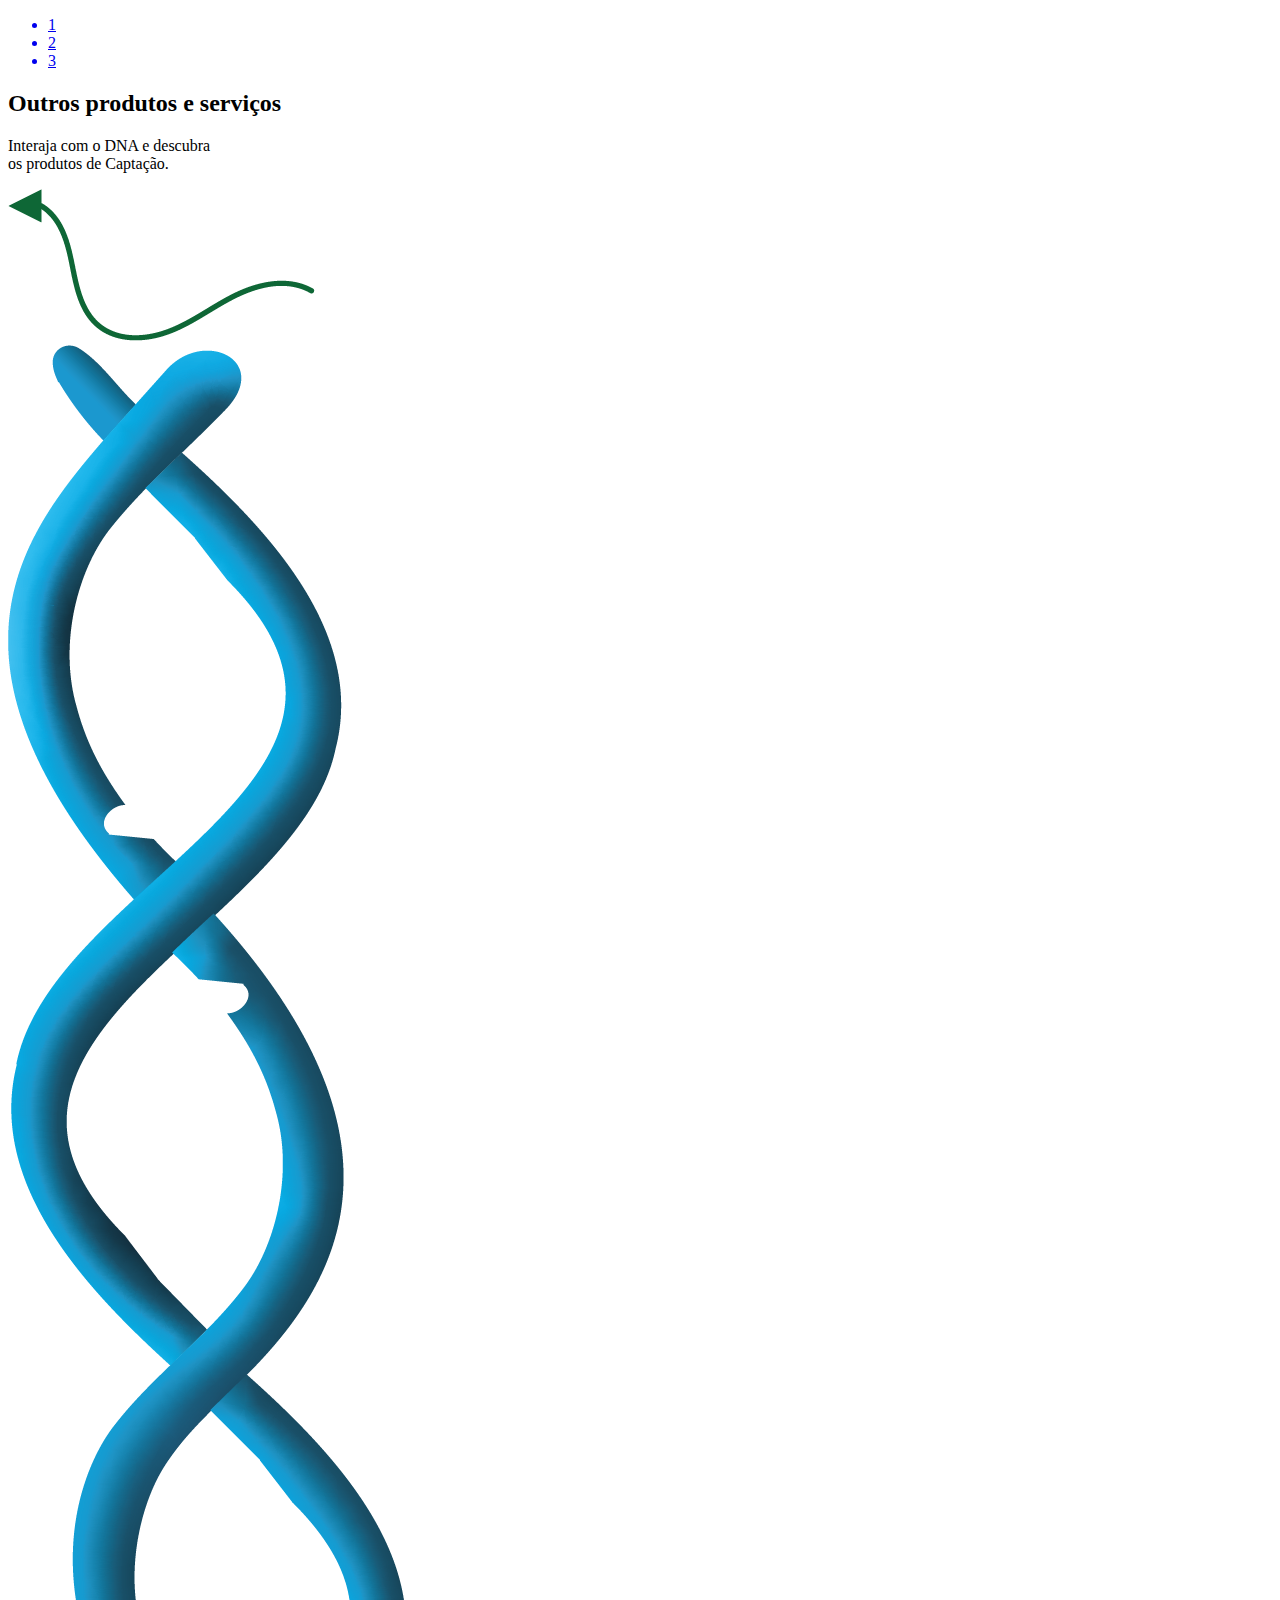
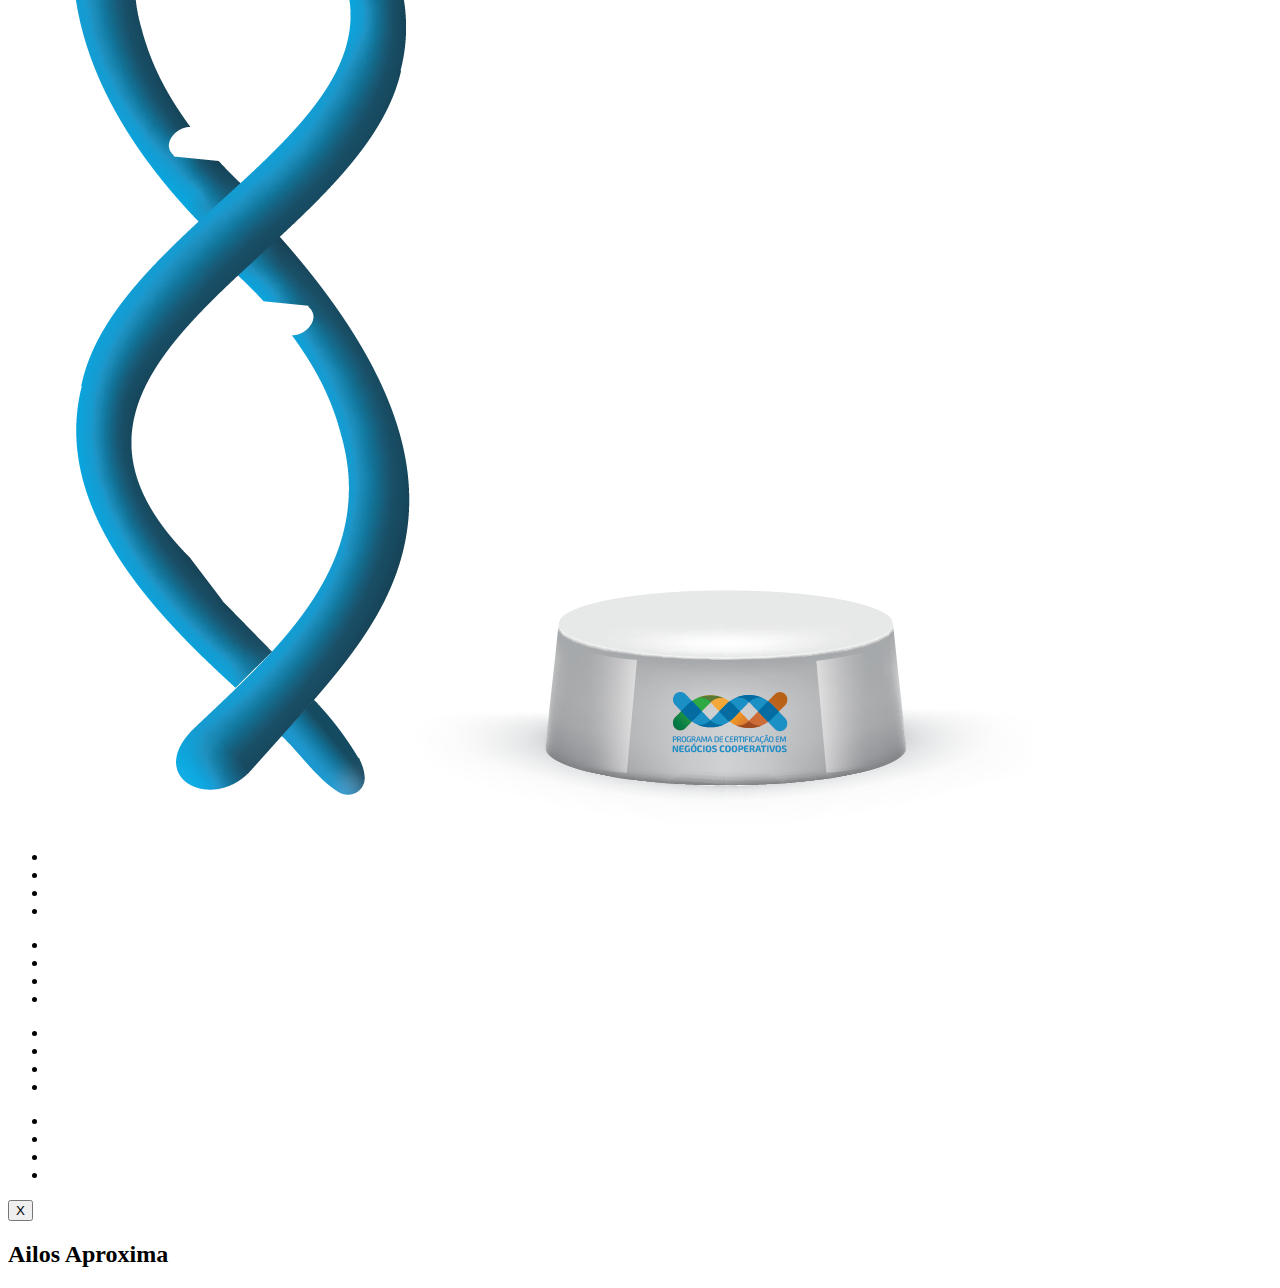
==== outrosProdutos.html @ e163a1f5 "Update do dia" ====
<!DOCTYPE html>
<html lang="en">
<head>
    <meta charset="UTF-8">
    <meta http-equiv="X-UA-Compatible" content="IE=edge">
    <meta name="viewport" content="width=device-width, initial-scale=1.0">
    <title>DNA | Outros Produtos e Serviços</title>
</head>
<body>
    <header class="cabecalho">
        <nav class="navegadorPaginas">
            <ul class="botoes">
                <a href="produtosCredito.html">
                    <li class="botoes__botao botoes__botao--um">1</li>
                </a>
                <a href="produtosCaptacao.html">
                    <li class="botoes__botao botoes__botao--dois">2</li>
                </a>
                <a href="outrosProdutos.html">
                    <li class="botoes__botao botoes__botao--tres">3</li>
                </a>
            </ul>
        </nav>
        <h2 class="interaja">Outros produtos e serviços</h2>
    </header>
    <main class="secaoMain">
        <!-- Estrutura DNA -->
        <div class="dna__interaja">
            <p class="dna__interaja--escrita">Interaja com o DNA e descubra<br>os produtos de Captação.</p>
            <img src="img/setaInteraja.png" alt="Seta indicando interação" class="dna__interaja--seta">
        </div>

        <div class="dna">
            <div class="dna__imagens">
                <img src="img/dna_Produto01.png" alt="" class="dna__imagem--tracos">
                <img src="img/pedestal.png" alt="" class="dna__imagem--base">
            </div>
        </div>
        <!-- Estrutura cadeias DNA (Botoes) -->
        <div class="dna__cadeia">

            <ul class="dna__cadeias dna__cadeias--secaoUm">
                <li class="dna__cadeias--itens dna__cadeias--um"></li>
                <li class="dna__cadeias--itens dna__cadeias--dois"></li>
                <li class="dna__cadeias--itens dna__cadeias--tres"></li>
                <li class="dna__cadeias--itens dna__cadeias--quatro"></li>
            </ul>
            <ul class="dna__cadeias dna__cadeias--secaoDois">
                <li class="dna__cadeias--itens dna__cadeias--cinco"></li>
                <li class="dna__cadeias--itens dna__cadeias--seis"></li>
                <li class="dna__cadeias--itens dna__cadeias--sete"></li>
                <li class="dna__cadeias--itens dna__cadeias--oito"></li>
            </ul>
            <ul class="dna__cadeias dna__cadeias--secaoTres">
                <li class="dna__cadeias--itens dna__cadeias--nove"></li>
                <li class="dna__cadeias--itens dna__cadeias--dez"></li>
                <li class="dna__cadeias--itens dna__cadeias--onze"></li>
                <li class="dna__cadeias--itens dna__cadeias--doze"></li>
            </ul>
            <ul class="dna__cadeias dna__cadeias--secaoQuatro">
                <li class="dna__cadeias--itens dna__cadeias--treze"></li>
                <li class="dna__cadeias--itens dna__cadeias--quatorze"></li>
                <li class="dna__cadeias--itens dna__cadeias--quinze"></li>
                <li class="dna__cadeias--itens dna__cadeias--dezesseis"></li>
            </ul>

        </div>
        <!-- Produto Um -->
        <article class="popUp produtoUm">

            <button class="popUp__fechar">X</button>
            <div class="check check__um"></div>
            <div class="check check__dois"></div>
            <div class="check check__tres"></div>
            <h2 class="popUp__titulo">Ailos Aproxima</h2>
            

        </article>

    </main>
</body>
</html>
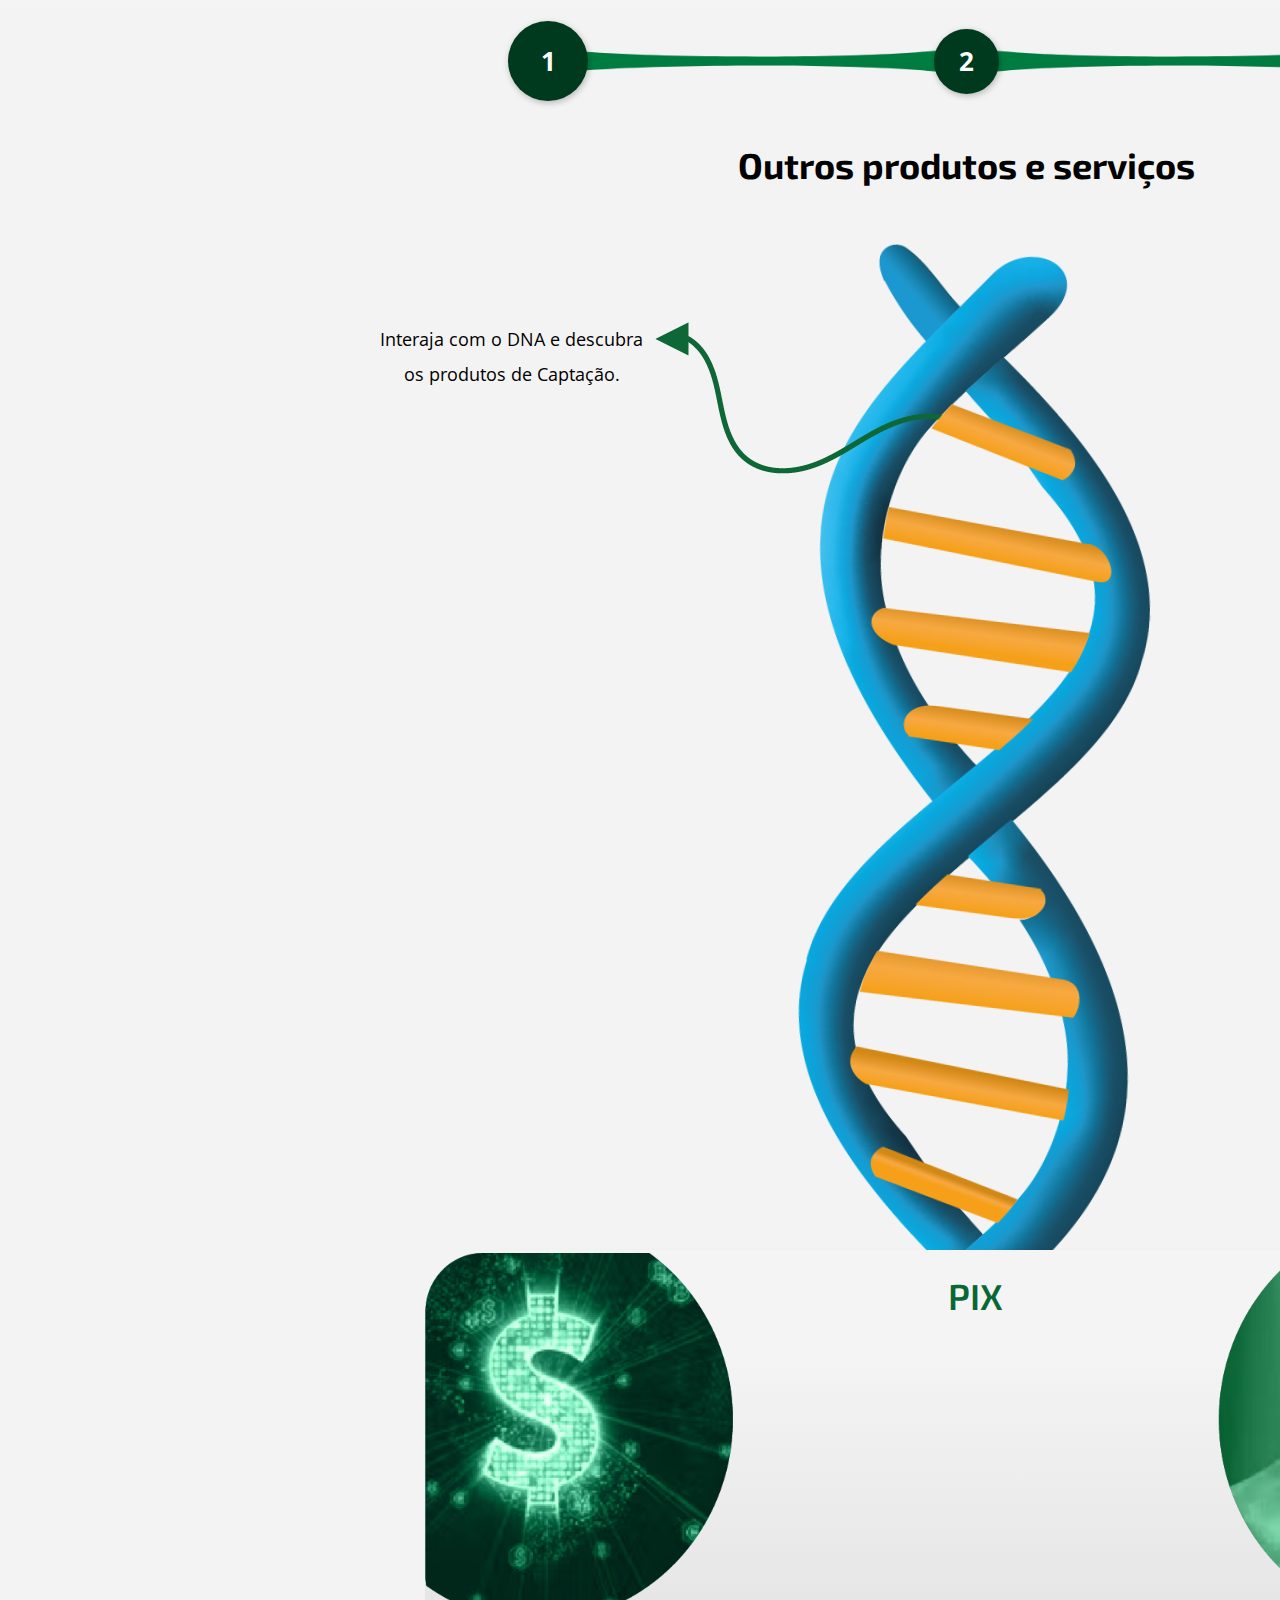
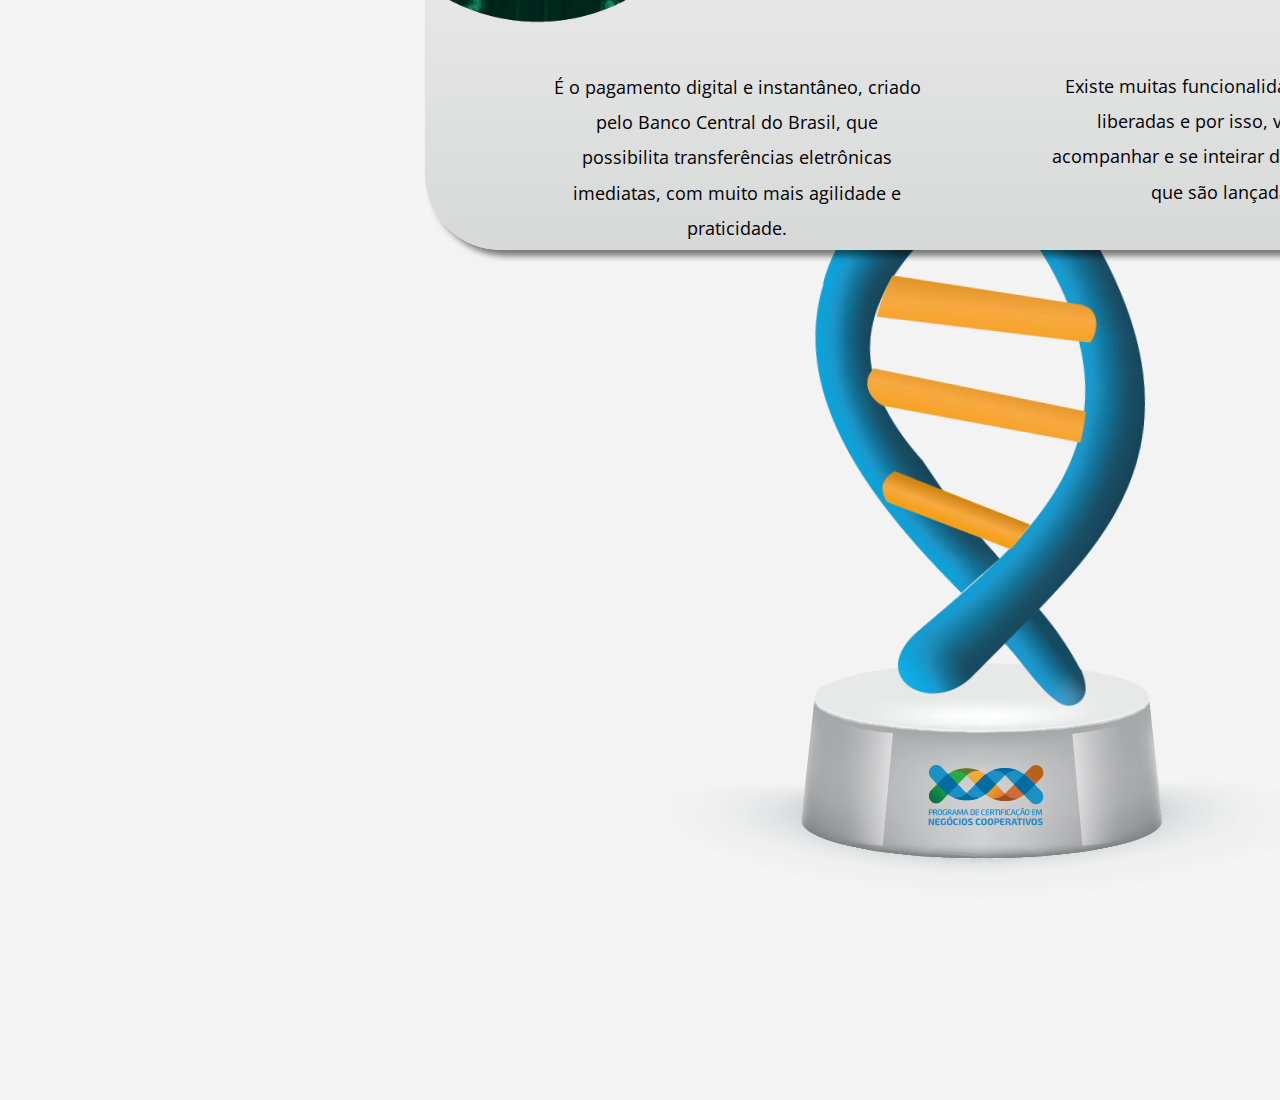
==== commit 2bedb752: "Finalização da estruturação" ====
--- a/outrosProdutos.html
+++ b/outrosProdutos.html
@@ -1,11 +1,36 @@
 <!DOCTYPE html>
 <html lang="en">
+
 <head>
     <meta charset="UTF-8">
     <meta http-equiv="X-UA-Compatible" content="IE=edge">
     <meta name="viewport" content="width=device-width, initial-scale=1.0">
     <title>DNA | Outros Produtos e Serviços</title>
+    <link rel="stylesheet" href="assets/css/reset.css">
+    <link rel="stylesheet" href="assets/css/Outros Produtos e Serviços/normalize.css">
+    <link rel="stylesheet" href="assets/css/Outros Produtos e Serviços/cabecalho.css">
+    <link rel="stylesheet" href="assets/css/Outros Produtos e Serviços/dna.css">
+    <link rel="stylesheet" href="assets/css/Outros Produtos e Serviços/dnaCadeias.css">
+    <link rel="stylesheet" href="assets/css/Outros Produtos e Serviços/popUp.css">
+    <link rel="stylesheet" href="assets/css/Outros Produtos e Serviços/produtos.css">
+    <link rel="stylesheet" href="assets/css/Outros Produtos e Serviços/produtoUm.css">
+    <link rel="stylesheet" href="assets/css/Outros Produtos e Serviços/produtoDois.css">
+    <link rel="stylesheet" href="assets/css/Outros Produtos e Serviços/produtoTres.css">
+    <link rel="stylesheet" href="assets/css/Outros Produtos e Serviços/produtoQuatro.css">
+    <link rel="stylesheet" href="assets/css/Outros Produtos e Serviços/produtoCinco.css">
+    <link rel="stylesheet" href="assets/css/Outros Produtos e Serviços/produtoSeis.css">
+    <link rel="stylesheet" href="assets/css/Outros Produtos e Serviços/produtoSete.css">
+    <link rel="stylesheet" href="assets/css/Outros Produtos e Serviços/produtoOito.css">
+    <link rel="stylesheet" href="assets/css/Outros Produtos e Serviços/produtoNove.css">
+    <link rel="stylesheet" href="assets/css/Outros Produtos e Serviços/produtoDez.css">
+    <link rel="stylesheet" href="assets/css/Outros Produtos e Serviços/produtoOnze.css">
+    <link rel="stylesheet" href="assets/css/Outros Produtos e Serviços/produtoDoze.css">
+    <link rel="stylesheet" href="assets/css/Outros Produtos e Serviços/produtoTreze.css">
+    <link rel="stylesheet" href="assets/css/Outros Produtos e Serviços/produtoQuatorze.css">
+    <link rel="stylesheet" href="assets/css/Outros Produtos e Serviços/produtoQuinze.css">
+    <link rel="stylesheet" href="assets/css/Outros Produtos e Serviços/produtoDezesseis.css">
 </head>
+
 <body>
     <header class="cabecalho">
         <nav class="navegadorPaginas">
@@ -69,14 +94,347 @@
         <article class="popUp produtoUm">
 
             <button class="popUp__fechar">X</button>
-            <div class="check check__um"></div>
-            <div class="check check__dois"></div>
-            <div class="check check__tres"></div>
+            <div class="check check__umProdutoUm"></div>
+            <div class="check check__doisProdutoUm"></div>
             <h2 class="popUp__titulo">Ailos Aproxima</h2>
+            <div class="popUp__infos--produtoUm">
+                <div class="popUp__infos--imagensProdutoUm">
+                    <p class="popUp__infos--descricaoUmProdutoUm">Solução criada para apoiar o crescimento de negócios
+                        locais e da comunidade. É uma plataforma digital de compra e venda que aproxima os Cooperados
+                        empreendedores e toda a comunidade.</p>
+                    <p class="popUp__infos--descricaoDoisProdutoUm">Ele pode oferecer um número ilimitado de produtos e
+                        serviços, sendo novos ou seminovos, negociando pagamento e entrega diretamente com o consumidor
+                        e realizando a venda diretamente pela plataforma, com cartão de crédito ou pix.</p>
+                    <img src="img/iconeArrobaDigital.png" alt="Icone de um calendario com dinheiro"
+                        class="popUp__infos--imagemProdutosUm popUp__infos--imagemUmProdutosUm">
+                </div>
+
+                <div class="popUp__botoes popUp__botoes--produtoUm">
+                    <button class="popUp__botao popUp_botao--umProdutoUm"></button>
+                    <button class="popUp__botao popUp_botao--doisProdutoUm"></button>
+                </div>
+
+                <div class="popUp__botoes--descricaoProdutoUm">
+                    <p class="popUp__botao--umDescricaoProdutoUm">O que é</p>
+                    <p class="popUp__botao--doisDescricaoProdutoUm">Quais são as vantagens para<br> o Cooperado
+                        Empreendedor</p>
+                </div>
+
+                <h2 class="popUp__atencao--escritaProdutoUm">Lembre-se que além de ser um serviço, o Ailos Aproxima é
+                    também um canal de contato que o Cooperado pode utilizar.</h2>
+            </div>
+
+        </article>
+        <!-- Produto Dois -->
+        <article class="popUp produtoDois">
+
+            <button class="popUp__fechar">X</button>
+            <h2 class="popUp__titulo">Cobrança Bancária</h2>
+            <div class="popUp__infos--produtoDois">
+                <div class="popUp__infos--imagensProdutoDois">
+                    <img src="img/iconeNotafiscal.png" alt="Icone de um calendario com dinheiro"
+                        class="popUp__infos--imagemProdutosDois popUp__infos--imagemUmProdutosDois">
+                    <p class="popUp__infos--descricaoUmProdutoDois">É a emissão dos boletos de cobrança, facilitando o
+                        recebimento de valores referentes à prestação de serviços ou venda de mercadorias do Cooperado
+                        empreendedor. </p>
+                </div>
+                <div class="popUp__infos--descricoesProdutoDois">
+                    <img src="img/iconeCarteiraDinheiro.png" alt="Icone de uma Cooperativa"
+                        class="popUp__infos--imagemProdutosDois popUp__infos--imagemDoisProdutoDois">
+                    <p class="popUp__infos--descricaoDoisProdutoDois">A cobrança bancária permite negativação junto ao
+                        SERASA, protesto e antecipação de recebíveis, possibilitando a adequada gestão da carteira. A
+                        negativação e protesto acontecem somente quando cedente por PJ. </p>
+                </div>
+            </div>
+            <div class="popUp__atencao--produtoDois">
+                <h2 class="popUp__atencao--escritaAtencaoProdutoDois">Atenção! O cooperado Pessoa Jurídica pode optar
+                    por emitir boletos por meio da conta online ou software próprio (sistema da empresa do cooperado
+                    devidamente homologado).</h2>
+                <img src="img/iconeAtencao.png" alt="Icone atenção" class="popUp__atencao--imagemProdutoDois">
+            </div>
+
+        </article>
+        <!-- Produto Tres -->
+        <article class="popUp produtoTres">
+
+            <button class="popUp__fechar">X</button>
+            <h2 class="popUp__titulo">Débito Automático </h2>
+            <div class="check check__um--produtoTres"></div>
+            <div class="check check__dois--produtoTres"></div>
+            <div class="popUp__infos--produtoTres">
+                <p class="popUp__infos--descricaoUmProdutoTres">Serviço contratado pelo Cooperado para liquidação de
+                    faturas emitidas por empresas conveniadas, de forma automática, na data do vencimento, mediante
+                    saldo disponível em conta corrente. </p>
+                <p class="popUp__infos--descricaoDoisProdutoTres">Os pagamentos ocorrem na data de vencimento, não
+                    gerando atrasos ao Cooperado e auxiliando na gestão financeira. </p>
+                <img src="img/iconeNotafiscalDinheiro.png" alt="Icone de uma loja"
+                    class="popUp__infos--imagemProdutoTres">
+            </div>
+            <div class="popUp__botoes popUp__botoes--produtoTres">
+                <button class="popUp__botao popUp_botao--umProdutoTres"></button>
+                <button class="popUp__botao popUp_botao--doisProdutoTres"></button>
+            </div>
+
+        </article>
+        <!-- Produto Quatro -->
+        <article class="popUp produtoQuatro">
+
+            <button class="popUp__fechar">X</button>
+            <h2 class="popUp__titulo">Débito Direto Autorizado (DDA)</h2>
+            <div class="popUp__infos--produtoQuatro">
+                <div class="popUp__infos--imagensProdutoQuatro">
+                    <p class="popUp__infos--descricaoUmProdutoQuatro">É uma plataforma tecnológica centralizada e
+                        integrada que viabiliza a apresentação eletrônica de boletos de pagamento, cadastros no CPF ou
+                        CNPJ do Cooperado. </p>
+                    <img src="img/imagemMulherComputador.png" alt="Icone de um calendario com dinheiro"
+                        class="popUp__infos--imagemProdutosQuatro popUp__infos--imagemUmProdutosQuatro">
+                    <p class="popUp__infos--descricaoDoisProdutoQuatro">Caso o cooperado tenha DDA em outra instituição
+                        financeira, oriente para que não realize os pagamentos em duplicidade. O pagamento só é
+                        realizado mediante aprovação ou agendamento pelo próprio Cooperado. </p>
+                </div>
+            </div>
+            <div class="popUp__atencao--produtoQuatro">
+                <h2 class="popUp__atencao--escritaProdutoQuatro">Atenção! Não acontecerá o débito automático na data do
+                    vencimento. E, não aparece no DDA os boletos de convênios, como energia, água e telefone. </h2>
+                <img src="img/iconeAtencaoV2.png" alt="Icone atenção" class="popUp__atencao--imagemProdutoQuatro">
+            </div>
+
+        </article>
+        <!-- Produto Cinco -->
+        <article class="popUp produtoCinco">
+
+            <button class="popUp__fechar">X</button>
+            <h2 class="popUp__titulo">Custódia de Cheques</h2>
+            <div class="popUp__infos--produtoCinco">
+                <div class="popUp__infos--imagensProdutoCinco">
+                    <img src="img/imagemMulherComputador2.png" alt="Icone de um calendario com dinheiro"
+                        class="popUp__infos--imagemProdutosCinco popUp__infos--imagemUmProdutosCinco">
+                    <p class="popUp__infos--descricaoDoisProdutoCinco">Serviço de guarda de cheques pré-datados, em que
+                        a Cooperativa efetua o depósito em conta corrente, conforme a data programada, proporcionando
+                        maior segurança e agilidade ao cooperado. </p>
+                </div>
+            </div>
+
+        </article>
+        <!-- Produto Seis -->
+        <article class="popUp produtoSeis">
+
+            <button class="popUp__fechar">X</button>
+            <h2 class="popUp__titulo">Venda com Cartões</h2>
+            <div class="popUp__infos--produtoSeis">
+                <div class="popUp__infos--imagensProdutoSeis">
+                    <img src="img/iconeCartaoTroca.png" alt="Icone de um calendario com dinheiro"
+                        class="popUp__infos--imagemProdutosSeis popUp__infos--imagemUmProdutosSeis">
+                    <p class="popUp__infos--descricaoUmProdutoSeis">É um serviço para recebimento de valores oriundos de
+                        transações com cartões de débito/crédito, também conhecido como domicílio bancário.</p>
+                </div>
+                <div class="popUp__infos--descricoesProdutoSeis">
+                    <img src="img/iconeMaoApertando.png" alt="Icone de uma Cooperativa"
+                        class="popUp__infos--imagemProdutosSeis popUp__infos--imagemDoisProdutoSeis">
+                    <p class="popUp__infos--descricaoDoisProdutoSeis">A cooperativa possui parceiros denominados
+                        adquirentes, para operacionalização do serviço. </p>
+                </div>
+            </div>
+
+        </article>
+        <!-- Produto Sete -->
+        <article class="popUp produtoSete">
+
+            <button class="popUp__fechar">X</button>
+            <h2 class="popUp__titulo">Folha de Pagamento</h2>
+            <div class="popUp__infos--produtoSete">
+                <div class="popUp__infos--imagensProdutoSete">
+                    <img src="img/imagemHomemPapelMao.png" alt="Icone de um calendario com dinheiro"
+                        class="popUp__infos--imagemProdutosSete popUp__infos--imagemUmProdutosSete">
+                    <p class="popUp__infos--descricaoDoisProdutoSete">É um serviço que permite aos cooperados Pessoa
+                        Jurídica o pagamento dos colaboradores através da Cooperativa.</p>
+                </div>
+            </div>
+
+        </article>
+        <!-- Produto~Oito -->
+        <article class="popUp produtoOito">
+
+            <button class="popUp__fechar">X</button>
+            <h2 class="popUp__titulo">Seguros</h2>
+            <div class="check check__um--produtoOito"></div>
+            <div class="check check__dois--produtoOito"></div>
+            <div class="check check__tres--produtoOito"></div>
+            <div class="popUp__infos--produtoOito">
+                <div class="popUp__infos--imagensProdutoOito">
+                    <p class="popUp__infos--descricaoUmProdutoOito">É uma solução onde o Cooperado receberá uma
+                        indenização em caso da ocorrência de determinado sinistro, em troca do recebimento de um prêmio
+                        de seguro. É uma proteção em caso de imprevistos. </p>
+                    <p class="popUp__infos--descricaoDoisProdutoOito">Contamos com uma variedade de modalidades, como
+                        vida, residência, automóvel e empresarial, tendo valores compatíveis que são cotados com as
+                        principais seguradoras do mercado. </p>
+                    <p class="popUp__infos--descricaoTresProdutoOito">No Sistema Ailos, o produto é desenvolvido em
+                        conjunto com a Corretora Ailos e, portanto, você pode contar com o auxílio de especialistas para
+                        negociações.</p>
+                </div>
+            </div>
+            <div class="popUp__botoes popUp__botoes--produtoOito">
+                <button class="popUp__botao popUp_botao--umProdutoOito"></button>
+                <button class="popUp__botao popUp_botao--doisProdutoOito"></button>
+                <button class="popUp__botao popUp_botao--tresProdutoOito"></button>
+            </div>
             
-
-        </article>
-
+        </article>
+        <!-- Produto Nove -->
+        <article class="popUp produtoNove">
+
+            <button class="popUp__fechar">X</button>
+            <h2 class="popUp__titulo">PIX</h2>
+
+            <div class="popUp__infos--produtoNove">
+
+                <img src="img/imagemDinheiroTech.png" alt="" class="popUp__infos--imagemUmProdutoNove">
+                <p class="popUp__infos--descricaoUmProdutoNove">É o pagamento digital e instantâneo, criado pelo
+                    Banco Central do Brasil, que possibilita transferências eletrônicas imediatas, com muito mais
+                    agilidade e praticidade. </p>
+
+                <img src="img/imagemMaoUsandoCelular.png" alt="" class="popUp__infos--imagemDoisProdutoNove">
+                <p class="popUp__infos--descricaoDoisProdutoNove">Existe muitas funcionalidades a serem liberadas e
+                    por isso, você deve acompanhar e se inteirar delas, à medida que são lançadas.</p>
+                
+            </div>
+
+        </article>
+        <!-- Produto Dez -->
+        <article class="popUp produtoDez">
+
+            <button class="popUp__fechar">X</button>
+            <h2 class="popUp__titulo">Previdência Privada</h2>
+            <div class="popUp__infos--produtoDez">
+                <div class="popUp__infos--imagensProdutoDez">
+                    <img src="img/iconeCalendarioDinheiroV2.png" alt="Icone de um calendario com dinheiro"
+                        class="popUp__infos--imagemProdutosDez popUp__infos--imagemUmProdutosDez">
+                    <p class="popUp__infos--descricaoUmProdutoDez">É um tipo de planejamento financeiro a longo prazo,
+                        que acumula juros e pode ser utilizado no futuro como uma aposentadoria privada ou complemento
+                        da previdência pública, também conhecida como previdência complementar. </p>
+                </div>
+                <div class="popUp__infos--descricoesProdutoDez">
+                    <img src="img/iconeBlocoNotasDinheiro.png" alt="Icone de uma Cooperativa"
+                        class="popUp__infos--imagemProdutosDez popUp__infos--imagemDoisProdutoDez">
+                    <p class="popUp__infos--descricaoDoisProdutoDez">É formada de uma reserva a partir de contribuições
+                        mensais e/ou eventuais, feitas por um determinado período. </p>
+                </div>
+            </div>
+
+        </article>
+        <!-- Produto Onze -->
+        <article class="popUp produtoOnze">
+
+            <button class="popUp__fechar">X</button>
+            <h2 class="popUp__titulo">SOA – Serviço de Orientação ao Associado</h2>
+            <div class="popUp__infos--produtoOnze">
+                <div class="popUp__infos--imagensProdutoOnze">
+                    <p class="popUp__infos--descricaoUmProdutoOnze">Serviço de orientação financeira e cooperativista,
+                        tanto para o cooperado PF quanto PJ. Deve ser um aliado no atendimento ao Cooperado, orientando
+                        sobre
+                        as melhores soluções para o contexto dele. </p>
+                    <img src="img/iconeTelecomunicacao.png" alt="Icone de um calendario com dinheiro"
+                        class="popUp__infos--imagemProdutosOnze popUp__infos--imagemUmProdutosOnze">
+                </div>
+            </div>
+
+        </article>
+        <!-- Produto Doze -->
+        <article class="popUp produtoDoze">
+
+            <button class="popUp__fechar">X</button>
+            <h2 class="popUp__titulo">Convênios e Parcerias</h2>
+            <div class="popUp__infos--produtoDoze">
+                <div class="popUp__infos--imagensProdutoDoze">
+                    <img src="img/imagemHomemOlhando.png" alt="Icone de um calendario com dinheiro"
+                        class="popUp__infos--imagemProdutosDoze popUp__infos--imagemUmProdutosDoze">
+                    <p class="popUp__infos--descricaoDoisProdutoDoze">É uma negociação entre a Cooperativa e prestador
+                        de serviços que visa trazer um diferencial para o cooperado.</p>
+                </div>
+            </div>
+
+            <div class="popUp__atencao--produtoDoze">
+                <h2 class="popUp__atencao--escritaProdutoDoze">Atenção! Verifique no site da sua cooperativa os
+                    convênios disponíveis. </h2>
+                <img src="img/iconeAtencaoV2.png" alt="Icone atenção" class="popUp__atencao--imagemProdutoDoze">
+            </div>
+
+        </article>
+        <!-- Produto Treze -->
+        <article class="popUp produtoTreze">
+
+            <button class="popUp__fechar">X</button>
+            <h2 class="popUp__titulo">Recebimento de INSS</h2>
+            <div class="popUp__infos--produtoTreze">
+                <div class="popUp__infos--imagensProdutoTreze">
+                    <img src="img/imagemIdosaCelular.png" alt="Icone de um calendario com dinheiro"
+                        class="popUp__infos--imagemProdutosTreze popUp__infos--imagemUmProdutosTreze">
+                    <p class="popUp__infos--descricaoDoisProdutoTreze">Possibilidade de recebimento do benefício na
+                        modalidade crédito em conta (aposentados, dependentes, pensionistas ou segurados do INSS).</p>
+                </div>
+            </div>
+
+        </article>
+        <!-- Produto Quatorze -->
+        <article class="popUp produtoQuatorze">
+
+            <button class="popUp__fechar">X</button>
+            <h2 class="popUp__titulo">Recebimento de Salário</h2>
+            <div class="popUp__infos--produtoQuatorze">
+                <div class="popUp__infos--imagensProdutoQuatorze">
+                    <img src="img/imagemMaoPessoa.png" alt="Icone de um calendario com dinheiro"
+                        class="popUp__infos--imagemProdutosQuatorze popUp__infos--imagemUmProdutosQuatorze">
+                    <p class="popUp__infos--descricaoDoisProdutoQuatorze">De acordo com normativa do Banco Central
+                        (Resolução nº 4.639), o cooperado tem o direito de optar por receber o crédito do seu salário em
+                        qualquer instituição financeira que desejar. </p>
+                </div>
+            </div>
+
+        </article>
+        <!-- Produto Quinze -->
+        <article class="popUp produtoQuinze">
+
+            <button class="popUp__fechar">X</button>
+            <h2 class="popUp__titulo">Câmbio de Moedas Estrangerias</h2>
+            <div class="popUp__infos--produtoQuinze">
+                <div class="popUp__infos--imagensProdutoQuinze">
+                    <img src="img/imagemMaoPessoa.png" alt="Icone de um calendario com dinheiro"
+                        class="popUp__infos--imagemProdutosQuinze popUp__infos--imagemUmProdutosQuinze">
+                    <p class="popUp__infos--descricaoDoisProdutoQuinze">Compra e venda de moedas estrangeiras com
+                        parceiros, podendo ser disponibilizada em espécie, cartão de viagem e serviços financeiros
+                        internacionais. </p>
+                </div>
+            </div>
+
+        </article>
+        <!-- Produto Dezesseis -->
+        <article class="popUp produtoDezesseis">
+
+            <button class="popUp__fechar">X</button>
+            <h2 class="popUp__titulo">Consórcios</h2>
+
+            <div class="popUp__infos--produtoDezesseis">
+
+                <p class="popUp__infos--descricaoUmProdutoDezesseis">Modalidade de compra baseada na união de Pessoas
+                    Físicas ou Jurídicas, em grupos, com a finalidade de formar poupança para a aquisição de bens
+                    móveis, imóveis ou serviços. A formação desses grupos é feita por uma Administradora de Consórcios
+                    parceira, autorizada e fiscalizada pelo Banco Central do Brasil. </p>
+                <img src="img/cadeiaDnaGrande.png" alt="" class="popUp__infos--imagemUmProdutoDezesseis">
+                <p class="popUp__infos--descricaoDoisProdutoDezesseis">Existem algumas perguntas bem frequentes que os
+                    seus cooperados podem fazer para entender melhor sobre este produto, <strong>clique aqui e
+                        veja!</strong> </p>
+                <a href=""><img src="img/iconeConversaChat.png" alt=""
+                        class="popUp__infos--imagemDoisProdutoDezesseis"></a>
+                <p class="popUp__infos--descricaoTresProdutoDezesseis">Para que você esteja mais preparado(a) ainda,
+                    quero compartilhar um manual, lembre-se de guardá-lo com você,<strong> clique aqui e baixe.</strong>
+                </p>
+                <a href=""><img src="img/iconeLivrocomEngrenagem.png" alt=""
+                        class="popUp__infos--imagemTresProdutoDezesseis"></a>
+
+            </div>
+
+        </article>
     </main>
 </body>
+
 </html>--- a/assets/css/Outros Produtos e Serviços/cabecalho.css
+++ b/assets/css/Outros Produtos e Serviços/cabecalho.css
@@ -0,0 +1,79 @@
+.cabecalho {
+    align-items: center;
+    display: flex;
+    flex-direction: column;
+    justify-content: center;
+
+    position: absolute;
+
+    top: 5px;
+    left: 500px;
+    
+    z-index: -1;
+}
+
+.navegadorPaginas {
+    height: 110px;
+    width: 900px;
+
+    margin: 1rem;
+}
+
+.botoes {
+    align-items: center;
+    display: flex;
+    justify-content: space-between;
+
+    background-image: url(../../../img/barraNavegacao.png);
+    background-position: center;
+    background-repeat: no-repeat;
+    background-size: contain;
+}
+
+.botoes a {
+    text-decoration: none;
+}
+
+.botoes__botao {
+    align-items: center;
+    background-color: white;
+    border-radius: 100%;
+    box-shadow: 1px 2px 6px #00000040;
+    color: #000;
+    display: flex;
+    font-size: 26px;
+    font-weight: bold;
+    height: 80px;
+    justify-content: center;
+    transition: all 0.2s ease-in-out;
+    width: 80px;
+}
+
+.botoes__botao--um {
+    position: relative;
+    right: 8px;
+    
+    background-color: #003a1e;
+    color: #fff;
+}
+
+.botoes__botao--dois {
+    height: 65px;
+    width: 65px;
+
+    background-color: #003a1e;
+    color: #fff;
+}
+
+.botoes__botao--tres {
+    position: relative;
+    left: 8px;
+    
+    background-color: #003a1e;
+    color: #fff;
+}
+
+.interaja {
+    font-size: 36px;
+    font-weight: bold;
+}--- a/assets/css/Outros Produtos e Serviços/dna.css
+++ b/assets/css/Outros Produtos e Serviços/dna.css
@@ -0,0 +1,114 @@
+.secaoMain {
+    display: block;
+}
+
+.dna {
+    left: 670px;
+    position: absolute;
+    top: 250px;
+}
+
+.dna__interaja {
+    align-items: flex-start;
+    display: grid;
+    grid-template-columns: repeat(2 , auto);
+    gap: 12px;
+
+
+    left: 380px;
+    position: absolute;
+    top: 322px;
+
+    z-index: 1;
+}
+
+.dna__interaja--escrita {
+    font-size: 18px;
+    text-align: center;
+}
+
+.dna__interaja--seta {
+    z-index: 0;
+}
+
+.dna__imagens {
+    display: flex;
+    flex-direction: column;
+    align-items: center;
+    justify-content: center;
+}
+
+.dna__imagem--tracos {
+    transform: rotate(3deg);
+    z-index: 0;
+    
+}
+
+.dna__imagem--base {
+    position: relative;
+    bottom: 70px;
+    z-index: -1;
+}
+
+.dna__cadeia {
+    display: flex;
+    flex-direction: column;
+    
+    position: absolute;
+
+    z-index: 1;
+}
+
+.dna__cadeias {
+    display: flex;
+    flex-direction: column;
+    align-items: center;
+    justify-content: center;
+
+    left: 848px;
+    position: absolute;
+    top: 388px;
+    
+}
+
+.dna__cadeias--secaoUm {
+    margin-bottom: 85px;
+
+    position: relative;
+
+    transform: rotate(3deg);
+}
+
+.dna__cadeias--secaoDois {
+    margin-bottom: 60px;
+
+    left: 837px;
+    position: relative;
+    top: 390px;
+
+    transform: rotate(3deg);
+}
+
+.dna__cadeias--secaoTres {
+    margin-bottom: 88px;
+
+    left: 862px;
+    position: relative;
+    top: 390px;
+
+    transform: rotate(3deg);
+}
+
+.dna__cadeias--secaoQuatro {
+    
+    left: 855px;
+    position: relative;
+    top: 391px;
+
+    transform: rotate(3deg);
+}
+
+.dna__cadeias--itens {
+    margin: 1.1rem;
+    z-index: 0;
+}--- a/assets/css/Outros Produtos e Serviços/dnaCadeias.css
+++ b/assets/css/Outros Produtos e Serviços/dnaCadeias.css
@@ -0,0 +1,297 @@
+.dna__cadeia li {
+    cursor: pointer;
+}
+
+.dna__cadeias--um {
+    background-image: url(../../../img/1.png);
+    background-position: center;
+    background-repeat: no-repeat;
+    background-size: contain;
+
+    height: 70px;
+    width: 150px;
+
+    transition: all 0.085s ease-in-out;
+
+    position: relative;
+    left: 15px;
+}
+
+.dna__cadeias--um:hover {
+    background-image: url(../../../img/01\ Hover.png);
+}
+
+.dna__cadeias--dois {
+    background-image: url(../../../img/2.png);
+    background-position: center;
+    background-repeat: no-repeat;
+    background-size: contain;
+
+    height: 65px;
+    width: 230px;
+
+    transition: all 0.085s ease-in-out;
+
+    position: relative;
+    left: 15px;
+}
+
+.dna__cadeias--dois:hover {
+    background-image: url(../../../img/02\ Hover.png);
+}
+
+.dna__cadeias--tres {
+    background-image: url(../../../img/3.png);
+    background-position: center;
+    background-repeat: no-repeat;
+    background-size: contain;
+
+    height: 60px;
+    width: 220px;
+
+    transition: all 0.085s ease-in-out;
+
+    position: relative;
+    left: 2px;
+}
+
+.dna__cadeias--tres:hover {
+    background-image: url(../../../img/03\ Hover.png);
+}
+
+.dna__cadeias--quatro {
+    background-image: url(../../../img/dna_quatro.png);
+    background-position: center;
+    background-repeat: no-repeat;
+    background-size: contain;
+
+    height: 45px;
+    width: 130px;
+
+    transition: all 0.085s ease-in-out;
+
+    position: relative;
+    right: 5px;
+}
+
+.dna__cadeias--quatro:hover {
+    background-image: url(../../../img/04\ Hover.png);
+}
+
+.dna__cadeias--cinco {
+    background-image: url(../../../img/5.png);
+    background-position: center;
+    background-repeat: no-repeat;
+    background-size: contain;
+
+    height: 45px;
+    width: 130px;
+
+    transition: all 0.085s ease-in-out;
+    position: relative;
+    left: 3px;
+}
+
+.dna__cadeias--cinco:hover {
+    background-image: url(../../../img/05\ Hover.png);
+}
+
+.dna__cadeias--seis {
+    background-image: url(../../../img/6.png);
+    background-position: center;
+    background-repeat: no-repeat;
+    background-size: contain;
+
+    height: 60px;
+    width: 220px;
+
+    transition: all 0.085s ease-in-out;
+    position: relative;
+    right: 3px;
+}
+
+.dna__cadeias--seis:hover {
+    background-image: url(../../../img/06\ Hover.png);
+}
+
+.dna__cadeias--sete {
+    background-image: url(../../../img/7.png);
+    background-position: center;
+    background-repeat: no-repeat;
+    background-size: contain;
+
+    height: 70px;
+    width: 220px;
+
+    transition: all 0.085s ease-in-out;
+    position: relative;
+    right: 9px;
+}
+
+.dna__cadeias--sete:hover {
+    background-image: url(../../../img/07\ Hover.png);
+}
+
+.dna__cadeias--oito {
+    background-image: url(../../../img/8.png);
+    background-position: center;
+    background-repeat: no-repeat;
+    background-size: contain;
+
+    height: 75px;
+    width: 150px;
+
+    transition: all 0.085s ease-in-out;
+    position: relative;
+    right: 19px;
+    bottom: 5px;
+}
+
+.dna__cadeias--oito:hover {
+    background-image: url(../../../img/08\ Hover.png);
+}
+
+.dna__cadeias--nove {
+    background-image: url(../../../img/9.png);
+    background-position: center;
+    background-repeat: no-repeat;
+    background-size: contain;
+
+    height: 70px;
+    width: 150px;
+
+    transition: all 0.085s ease-in-out;
+    position: relative;
+    left: 15px;
+    top: 5px;
+}
+
+.dna__cadeias--nove:hover {
+    background-image: url(../../../img/09\ Hover.png);
+}
+
+.dna__cadeias--dez {
+    background-image: url(../../../img/10.png);
+    background-position: center;
+    background-repeat: no-repeat;
+    background-size: contain;
+
+    height: 70px;
+    width: 230px;
+
+    transition: all 0.085s ease-in-out;
+    position: relative;
+    left: 17px;
+}
+
+.dna__cadeias--dez:hover {
+    background-image: url(../../../img/10\ Hover.png);
+}
+
+.dna__cadeias--onze {
+    background-image: url(../../../img/11.png);
+    background-position: center;
+    background-repeat: no-repeat;
+    background-size: contain;
+
+    height: 60px;
+    width: 220px;
+
+    transition: all 0.085s ease-in-out;
+    position: relative;
+    left: 2px;
+}
+
+.dna__cadeias--onze:hover {
+    background-image: url(../../../img/11\ Hover.png);
+}
+
+.dna__cadeias--doze {
+    background-image: url(../../../img/12.png);
+    background-position: center;
+    background-repeat: no-repeat;
+    background-size: contain;
+
+    height: 45px;
+    width: 130px;
+
+    transition: all 0.085s ease-in-out;
+    position: relative;
+    right: 5px;
+}
+
+.dna__cadeias--doze:hover {
+    background-image: url(../../../img/12\ Hover.png);
+}
+
+.dna__cadeias--treze {
+    background-image: url(../../../img/13.png);
+    background-position: center;
+    background-repeat: no-repeat;
+    background-size: contain;
+
+    height: 45px;
+    width: 130px;
+
+    transition: all 0.085s ease-in-out;
+    position: relative;
+    left: 4px;
+}
+
+.dna__cadeias--treze:hover {
+    background-image: url(../../../img/13\ Hover.png);
+}
+
+.dna__cadeias--quatorze {
+    background-image: url(../../../img/14.png);
+    background-position: center;
+    background-repeat: no-repeat;
+    background-size: contain;
+
+    height: 60px;
+    width: 220px;
+
+    transition: all 0.085s ease-in-out;
+    position: relative;
+    right: 4px;
+}
+
+.dna__cadeias--quatorze:hover {
+    background-image: url(../../../img/14\ Hover.png);
+}
+
+.dna__cadeias--quinze {
+    background-image: url(../../../img/15.png);
+    background-position: center;
+    background-repeat: no-repeat;
+    background-size: contain;
+
+    height: 65px;
+    width: 220px;
+
+    transition: all 0.085s ease-in-out;
+    position: relative;
+    right: 10px;
+}
+
+.dna__cadeias--quinze:hover {
+    background-image: url(../../../img/15\ Hover.png);
+}
+
+.dna__cadeias--dezesseis {
+    background-image: url(../../../img/16.png);
+    background-position: center;
+    background-repeat: no-repeat;
+    background-size: contain;
+
+    height: 75px;
+    width: 150px;
+
+    transition: all 0.085s ease-in-out;
+    position: relative;
+    right: 25px;
+}
+
+.dna__cadeias--dezesseis:hover {
+    background-image: url(../../../img/16\ Hover.png);
+}--- a/assets/css/Outros Produtos e Serviços/popUp.css
+++ b/assets/css/Outros Produtos e Serviços/popUp.css
@@ -0,0 +1,112 @@
+.popUp {
+
+    background: rgb(215, 216, 216);
+    background: linear-gradient(0deg, rgba(215, 216, 216, 1) 0%, rgba(245, 244, 245, 1) 83%);
+    border-radius: 4.75rem;
+    box-shadow: 6px 6px 6px rgb(0, 0, 0, 0.5);
+    display: grid;
+    /* Grid */
+    grid-template-columns: repeat(4, 1fr);
+
+    height: 600px;
+    width: 1100px;
+}
+
+.popUp__fechar {
+    background-color: #ce2219;
+    border: none;
+    border-radius: 50%;
+    box-shadow: 3px 3px 6px rgb(0, 0, 0, 0.5);
+    color: #fff;
+    font-size: 40px;
+    font-weight: 700;
+    height: 70px;
+    text-align: center;
+    width: 70px;
+
+    position: relative;
+    left: 1025px;
+
+    cursor: pointer;
+
+    z-index: 7;
+}
+
+.check {
+    background-image: url(../../../img/check.png);
+    background-position: center;
+    background-repeat: no-repeat;
+    background-size: contain;
+
+    height: 110px;
+    width: 130px;
+}
+
+.check__um {
+    display: none;
+    /* Blcok */
+    position: relative;
+    right: 112px;
+    top: 300px;
+}
+
+.check__dois {
+    display: none;
+    /* Block */
+    position: relative;
+    right: 32px;
+    top: 300px;
+}
+
+.check__tres {
+    display: none;
+    /* Block */
+    position: relative;
+    left: 45px;
+    top: 300px;
+}
+
+.popUp__titulo {
+    color: #086735;
+    font-size: 36px;
+    font-weight: 600;
+    grid-column: span 2;
+    padding-top: 1.75rem;
+    text-align: center;
+}
+
+.popUp__infos {
+
+    font-size: 28px;
+    grid-column: span 4;
+    text-align: center;
+    margin: 2.75rem;
+
+    height: 90px;
+    width: 1000px;
+}
+
+.popUp__botoes {
+    display: grid;
+    /* Grid */
+    grid-column: span 4;
+    grid-template-columns: repeat(3, auto);
+    justify-content: space-around;
+    padding: 1rem;
+}
+
+.popUp__botao {
+    background-color: #086735;
+    border-radius: 50%;
+    border: solid 8px #fff;
+    color: #086735;
+    cursor: pointer;
+    height: 70px;
+    width: 70px;
+}
+
+.popUp__botao:hover {
+    background-color: #fff;
+    border: solid 8px #086735;
+    color: #fff;
+}
--- a/assets/css/Outros Produtos e Serviços/produtos.css
+++ b/assets/css/Outros Produtos e Serviços/produtos.css
@@ -0,0 +1,175 @@
+.produtoUm {
+    display: none;
+    /* Grid */
+
+    left: 425px;
+    position: absolute;
+    top: 450px;
+
+    z-index: 2;
+}
+
+.produtoDois {
+    display: none;
+    /* Grid */
+
+    left: 425px;
+    position: absolute;
+    top: 550px;
+
+    z-index: 2;
+}
+
+.produtoTres {
+    display: none;
+    /* Grid */
+
+    left: 425px;
+    position: absolute;
+    top: 650px;
+
+    z-index: 2;
+}
+
+.produtoQuatro {
+    display: none;
+    /* Grid */
+
+    left: 425px;
+    position: absolute;
+    top: 750px;
+
+    z-index: 2;
+}
+
+.produtoCinco {
+    display: none;
+    /* Grid */
+
+    left: 425px;
+    position: absolute;
+    top: 850px;
+
+    z-index: 2;
+}
+
+.produtoSeis {
+    display: none;
+    /* Grid */
+
+    left: 425px;
+    position: absolute;
+    top: 950px;
+
+    z-index: 2;
+}
+
+.produtoSete {
+    display: none;
+    /* Grid */
+
+    left: 425px;
+    position: absolute;
+    top: 1050px;
+
+    z-index: 2;
+}
+
+.produtoOito {
+    display: none;
+    /* Grid */
+
+    left: 425px;
+    position: absolute;
+    top: 1150px;
+
+    z-index: 2;
+}
+
+.produtoNove {
+    display: grid;
+    /* Grid */
+
+    left: 425px;
+    position: absolute;
+    top: 1250px;
+
+    z-index: 2;
+}
+
+.produtoDez {
+    display: none;
+    /* Grid */
+
+    left: 425px;
+    position: absolute;
+    top: 1350px;
+
+    z-index: 2;
+}
+
+.produtoOnze {
+    display: none;
+    /* Grid */
+
+    left: 425px;
+    position: absolute;
+    top: 1450px;
+
+    z-index: 2;
+}
+
+.produtoDoze {
+    display: none;
+    /* Grid */
+
+    left: 425px;
+    position: absolute;
+    top: 1550px;
+
+    z-index: 2;
+}
+
+.produtoTreze {
+    display: none;
+    /* Grid */
+
+    left: 425px;
+    position: absolute;
+    top: 1650px;
+
+    z-index: 2;
+}
+
+.produtoQuatorze {
+    display: none;
+    /* Grid */
+
+    left: 425px;
+    position: absolute;
+    top: 1750px;
+
+    z-index: 2;
+}
+
+.produtoQuinze {
+    display: none;
+    /* Grid */
+
+    left: 425px;
+    position: absolute;
+    top: 1850px;
+
+    z-index: 2;
+}
+
+.produtoDezesseis {
+    display: none;
+    /* Grid */
+
+    left: 425px;
+    position: absolute;
+    top: 1950px;
+
+    z-index: 2;
+}--- a/assets/css/Outros Produtos e Serviços/produtoUm.css
+++ b/assets/css/Outros Produtos e Serviços/produtoUm.css
@@ -0,0 +1,136 @@
+.check__umProdutoUm {
+    display: block;
+
+    left: 172px;
+    position: absolute;
+    top: 330px;
+
+    z-index: 1;
+}
+
+.check__doisProdutoUm {
+    display: none;
+
+    left: 865px;
+    position: absolute;
+    top: 330px;
+
+    z-index: 1;
+}
+
+.popUp__infos--produtoUm {
+    align-items: center;
+    display: grid;
+
+    grid-template-columns: repeat(2, auto);
+
+    grid-column: span 4;
+}
+
+.popUp__infos--imagensProdutoUm {
+    align-items: center;
+    display: grid;
+    grid-template-columns: 1fr 1fr;
+
+    grid-column: span 2;
+}
+
+.popUp__infos--imagemProdutosUm {
+    align-self: center;
+    
+    height: 230px;
+    width: 230px;
+
+    cursor: pointer;
+
+    margin: auto 2.5rem auto auto;
+}
+
+.popUp__infos--imagemUmProdutosUm {
+    display: block;
+}
+
+.popUp__infos--descricaoUmProdutoUm {
+    display: block;
+
+    font-size: 24px;
+    text-align: justify;
+
+    width: 500px;
+
+    margin: auto auto auto 2.5rem;
+}
+
+.popUp__infos--descricaoDoisProdutoUm {
+    display: none;
+
+    font-size: 24px;
+    text-align: justify;
+
+    width: 500px;
+
+    margin: auto auto auto 2.5rem;
+}
+
+.popUp__botoes--produtoUm {
+    background-image: url(../../../img/fundoBotaoProdutoDois.png);
+    background-position: center;
+    background-repeat: no-repeat;
+
+    align-items: center;
+    grid-template-columns: auto auto;
+
+    grid-column: span 4;
+}
+
+.popUp_botao--umProdutoUm {
+    position: relative;
+    right: 80px;
+}
+
+.popUp_botao--doisProdutoUm {
+    position: relative;
+    left: 80px;
+}
+
+.popUp__botoes--descricaoProdutoUm {
+    align-items: flex-start;
+    display: flex;
+    justify-content: space-around;
+
+    grid-column: span 4;
+
+    bottom: 20px;
+    position: relative;
+
+    font-size: 18px;
+}
+
+.popUp__botao--umDescricaoProdutoUm {
+    color: #086735;
+    position: relative;
+    right: 30px;
+}
+
+.popUp__botao--doisDescricaoProdutoUm {
+    color: #086735;
+    position: relative;
+    left: 100px;
+
+    line-height: 1.25rem;
+}
+
+.popUp__atencao--escritaProdutoUm {
+    grid-column: span 4;
+    margin: auto;
+
+    font-size: 20px;
+    font-weight: bold;
+    text-align: center;
+
+    color: #086735;
+
+    width: 800px;
+
+    padding-bottom: 1rem;
+}--- a/assets/css/Outros Produtos e Serviços/produtoDois.css
+++ b/assets/css/Outros Produtos e Serviços/produtoDois.css
@@ -0,0 +1,81 @@
+.popUp__infos--produtoDois {
+    align-items: flex-start;
+    display: flex;
+    flex-direction: row;
+    justify-content: space-around;
+
+    grid-column: span 4;
+}
+
+.popUp__infos--imagensProdutoDois {
+    align-items: center;
+    display: flex;
+    flex-direction: column;
+}
+
+.popUp__infos--imagemProdutosDois {
+    height: 400px;
+    width: 400px;
+
+    cursor: pointer;
+}
+
+.popUp__infos--imagemUmProdutosDois {
+    display: block;
+}
+
+.popUp__infos--descricaoUmProdutoDois {
+    display:none;
+
+    font-size: 28px;
+    margin-top: 2rem;
+    text-align: justify;
+
+    width: 500px;
+}
+
+.popUp__infos--descricoesProdutoDois {
+    align-items: center;
+    display: flex;
+    flex-direction: column;
+}
+
+.popUp__infos--imagemDoisProdutoDois {
+    display: block;
+}
+
+.popUp__infos--descricaoDoisProdutoDois {
+    display: none;
+
+    font-size: 28px;
+    margin-top: 2rem;
+    text-align: justify;
+
+    width: 500px;
+}
+
+.popUp__atencao--produtoDois {
+    align-items: center;
+    display: flex;
+
+    grid-column: span 4;
+
+    bottom: 10px;
+    left: 50px;
+    position: relative;
+}
+
+.popUp__atencao--escritaAtencaoProdutoDois {
+    font-size: 20px;
+    font-weight: bold;
+    text-align: right;
+
+    color: #086735;
+}
+
+.popUp__atencao--imagemProdutoDois {
+    height: 150px;
+    width: 150px;
+
+    margin-left: 1.25rem;
+}
--- a/assets/css/Outros Produtos e Serviços/produtoTres.css
+++ b/assets/css/Outros Produtos e Serviços/produtoTres.css
@@ -0,0 +1,73 @@
+.check__um--produtoTres {
+    display: none;
+
+    left: 172px;
+    position: absolute;
+    top: 430px;
+
+    z-index: 1;
+}
+
+.check__dois--produtoTres{
+    display: none;
+
+    left: 865px;
+    position: absolute;
+    top: 430px;
+
+    z-index: 1;
+}
+
+.popUp__infos--produtoTres {
+    align-items: center;
+    display: flex;
+    flex-direction: row;
+    justify-content: space-around;
+
+    grid-column: span 4;
+
+    margin-top: 1rem;
+}
+
+.popUp__infos--descricaoUmProdutoTres{
+    display: none;
+
+    font-size: 28px;
+    margin-top: 2rem;
+    text-align: justify;
+
+    width: 500px;
+}
+
+.popUp__infos--descricaoDoisProdutoTres{
+    display: block;
+
+    font-size: 28px;
+    margin-top: 2rem;
+    text-align: justify;
+
+    width: 500px;
+}
+
+.popUp__infos--imagemProdutoTres{
+    display: block;
+}
+
+.popUp__botoes--produtoTres{
+    background-image: url(../../../img/fundoBotaoProdutoDois.png);
+    background-position: center;
+    background-repeat: no-repeat;
+
+    align-items: center;
+    grid-template-columns: auto auto auto;
+}
+
+.popUp_botao--umProdutoTres {
+    position: relative;
+    right: 80px;
+}
+
+.popUp_botao--doisProdutoTres {
+    position: relative;
+    left: 80px;
+}--- a/assets/css/Outros Produtos e Serviços/produtoQuatro.css
+++ b/assets/css/Outros Produtos e Serviços/produtoQuatro.css
@@ -0,0 +1,75 @@
+.popUp__infos--produtoQuatro {
+    align-items: center;
+    display: flex;
+    flex-direction: row;
+    justify-content: space-around;
+
+    grid-column: span 4;
+    
+}
+
+.popUp__infos--imagensProdutoQuatro {
+    align-items: center;
+    display: flex;
+    margin: 1rem;
+}
+
+.popUp__infos--imagemProdutosQuatro {
+    height: 250px;
+    width: 250px;
+
+    cursor: pointer;
+
+    margin: 0.5rem;
+}
+
+.popUp__infos--imagemUmProdutosQuatro {
+    display: block;
+}
+
+.popUp__infos--descricaoUmProdutoQuatro {
+    display: block;
+
+    font-size: 20px;
+    margin-top: 2rem;
+    text-align: left;
+
+    width: 400px;
+
+}
+
+.popUp__infos--descricaoDoisProdutoQuatro {
+    display: block;
+
+    font-size: 20px;
+    margin-top: 2rem;
+    text-align: right;
+
+    width: 400px;
+}
+
+.popUp__atencao--produtoQuatro {
+    align-items: center;
+    display: flex;
+
+    grid-column: span 4;
+
+    top: 20px;
+    left: 40px;
+    position: relative;
+}
+
+.popUp__atencao--escritaProdutoQuatro {
+    font-size: 20px;
+    font-weight: bold;
+    text-align: right;
+
+    color: #086735;
+}
+
+.popUp__atencao--imagemProdutoQuatro {
+    height: 150px;
+    width: 150px;
+
+    margin-left: 1.25rem;
+}--- a/assets/css/Outros Produtos e Serviços/produtoCinco.css
+++ b/assets/css/Outros Produtos e Serviços/produtoCinco.css
@@ -0,0 +1,77 @@
+.popUp__infos--produtoCinco {
+    align-items: center;
+    display: flex;
+    flex-direction: row;
+    justify-content: space-around;
+
+    grid-column: span 4;
+    
+}
+
+.popUp__infos--imagensProdutoCinco {
+    align-items: center;
+    display: flex;
+
+    position: relative;
+    bottom: 80px;
+}
+
+.popUp__infos--imagemProdutosCinco {
+    height: 300px;
+    width: 300px;
+
+    cursor: pointer;
+
+    margin: 0.5rem;
+}
+
+.popUp__infos--imagemUmProdutosCinco {
+    display: block;
+}
+
+.popUp__infos--descricaoUmProdutoCinco {
+    display: block;
+
+    font-size: 20px;
+    margin-top: 2rem;
+    text-align: left;
+
+    width: 600px;
+
+}
+
+.popUp__infos--descricaoDoisProdutoCinco {
+    display: block;
+
+    font-size: 20px;
+    margin: 1rem;
+    text-align: justify;
+
+    width: 600px;
+}
+
+.popUp__atencao--produtoCinco {
+    align-items: center;
+    display: flex;
+
+    grid-column: span 4;
+
+    top: 20px;
+    left: 40px;
+    position: relative;
+}
+
+.popUp__atencao--escritaProdutoCinco {
+    font-size: 20px;
+    font-weight: bold;
+    text-align: right;
+
+    color: #086735;
+}
+
+.popUp__atencao--imagemProdutoCinco {
+    height: 150px;
+    width: 150px;
+
+    margin-left: 1.25rem;
+}--- a/assets/css/Outros Produtos e Serviços/produtoSeis.css
+++ b/assets/css/Outros Produtos e Serviços/produtoSeis.css
@@ -0,0 +1,55 @@
+.popUp__infos--produtoSeis {
+    align-items: flex-start;
+    display: flex;
+    flex-direction: row;
+    justify-content: space-around;
+
+    grid-column: span 4;
+}
+
+.popUp__infos--imagensProdutoSeis {
+    align-items: center;
+    display: flex;
+    flex-direction: column;
+}
+
+.popUp__infos--imagemProdutosSeis {
+    height: 400px;
+    width: 400px;
+
+    cursor: pointer;
+}
+
+.popUp__infos--imagemUmProdutosSeis {
+    display: block;
+}
+
+.popUp__infos--descricaoUmProdutoSeis {
+    display:none;
+
+    font-size: 28px;
+    margin-top: 2rem;
+    text-align: justify;
+
+    width: 500px;
+}
+
+.popUp__infos--descricoesProdutoSeis {
+    align-items: center;
+    display: flex;
+    flex-direction: column;
+}
+
+.popUp__infos--imagemDoisProdutoSeis {
+    display: block;
+}
+
+.popUp__infos--descricaoDoisProdutoSeis {
+    display: none;
+
+    font-size: 28px;
+    margin-top: 2rem;
+    text-align: justify;
+
+    width: 500px;
+}
--- a/assets/css/Outros Produtos e Serviços/produtoSete.css
+++ b/assets/css/Outros Produtos e Serviços/produtoSete.css
@@ -0,0 +1,77 @@
+.popUp__infos--produtoSete {
+    align-items: center;
+    display: flex;
+    flex-direction: row;
+    justify-content: space-around;
+
+    grid-column: span 4;
+    
+}
+
+.popUp__infos--imagensProdutoSete {
+    align-items: center;
+    display: flex;
+
+    position: relative;
+    bottom: 80px;
+}
+
+.popUp__infos--imagemProdutosSete {
+    height: 300px;
+    width: 300px;
+
+    cursor: pointer;
+
+    margin: 0.5rem;
+}
+
+.popUp__infos--imagemUmProdutosSete {
+    display: block;
+}
+
+.popUp__infos--descricaoUmProdutoSete {
+    display: block;
+
+    font-size: 20px;
+    margin-top: 2rem;
+    text-align: left;
+
+    width: 600px;
+
+}
+
+.popUp__infos--descricaoDoisProdutoSete {
+    display: block;
+
+    font-size: 20px;
+    margin: 1rem;
+    text-align: justify;
+
+    width: 600px;
+}
+
+.popUp__atencao--produtoSete {
+    align-items: center;
+    display: flex;
+
+    grid-column: span 4;
+
+    top: 20px;
+    left: 40px;
+    position: relative;
+}
+
+.popUp__atencao--escritaProdutoSete {
+    font-size: 20px;
+    font-weight: bold;
+    text-align: right;
+
+    color: #086735;
+}
+
+.popUp__atencao--imagemProdutoSete {
+    height: 150px;
+    width: 150px;
+
+    margin-left: 1.25rem;
+}--- a/assets/css/Outros Produtos e Serviços/produtoOito.css
+++ b/assets/css/Outros Produtos e Serviços/produtoOito.css
@@ -0,0 +1,96 @@
+.check__um--produtoOito {
+    display: block;
+
+    left: 160px;
+    position: absolute;
+    top: 400px;
+
+    z-index: 1;
+}
+
+.check__dois--produtoOito {
+    display: none;
+
+    left: 515px;
+    position: absolute;
+    top: 400px;
+
+    z-index: 1;
+}
+
+.check__tres--produtoOito {
+    display: none;
+
+    left: 872px;
+    position: absolute;
+    top: 400px;
+
+    z-index: 1;
+}
+
+.popUp__infos--produtoOito {
+    align-items: center;
+    display: flex;
+    flex-direction: row;
+    justify-content: space-around;
+
+    grid-column: span 4;
+
+    margin-bottom: 1rem;
+}
+
+.popUp__infos--imagensProdutoOito {
+    align-items: center;
+    display: flex;
+    flex-direction: column;
+
+    margin: 0 2rem;
+}
+
+.popUp__infos--descricaoUmProdutoOito {
+    display: block;
+
+    font-size: 28px;
+    text-align: center;
+
+    width: 700px;
+}
+
+.popUp__infos--descricaoDoisProdutoOito {
+    display: none;
+
+    font-size: 28px;
+    text-align: center;
+
+    width: 700px;
+}
+
+.popUp__infos--descricaoTresProdutoOito{
+    display: none;
+
+    font-size: 28px;
+    text-align: center;
+
+    width: 700px;
+}
+
+.popUp__botoes--produtoOito {
+    background-image: url(../../../img/fundoBotaoProdutoDois.png);
+    background-position: center;
+    background-repeat: no-repeat;
+
+    align-items: center;
+    grid-template-columns: auto auto auto;
+}
+
+.popUp_botao--umProdutoOito {
+    position: relative;
+}
+
+.popUp_botao--doisProdutoOito {
+    display: block;
+}
+
+.popUp_botao--tresProdutoOito {
+    position: relative;
+}--- a/assets/css/Outros Produtos e Serviços/produtoNove.css
+++ b/assets/css/Outros Produtos e Serviços/produtoNove.css
@@ -0,0 +1,53 @@
+.popUp__infos--produtoNove {
+    grid-column: span 4;
+
+    display: grid;
+    grid-template-columns: auto auto;
+
+}
+
+.popUp__infos--blocoProdutoNove {
+    display: flex;
+    flex-direction: column;
+
+}
+
+.popUp__infos--imagemUmProdutoNove {
+    height: 382px;
+    width: 324px;
+
+    bottom: 67px;
+    position: relative;
+}
+
+.popUp__infos--descricaoUmProdutoNove {
+    font-size: 18px;
+    text-align: center;
+
+    width: 370px;
+
+    position: relative;
+    top: 350px;
+    right: 400px;
+}
+
+.popUp__infos--imagemDoisProdutoNove {
+    height: 396px;
+    width: 317px;
+
+    bottom: 450px;
+    left:783px;
+    position: relative;
+
+}
+
+.popUp__infos--descricaoDoisProdutoNove {
+    font-size: 18px;
+    text-align: center  ;
+
+    width: 370px;
+
+    bottom: 33px;
+    left: 90px;
+    position: relative;
+}--- a/assets/css/Outros Produtos e Serviços/produtoDez.css
+++ b/assets/css/Outros Produtos e Serviços/produtoDez.css
@@ -0,0 +1,55 @@
+.popUp__infos--produtoDez {
+    align-items: flex-start;
+    display: flex;
+    flex-direction: row;
+    justify-content: space-around;
+
+    grid-column: span 4;
+}
+
+.popUp__infos--imagensProdutoDez {
+    align-items: center;
+    display: flex;
+    flex-direction: column;
+}
+
+.popUp__infos--imagemProdutosDez {
+    height: 400px;
+    width: 400px;
+
+    cursor: pointer;
+}
+
+.popUp__infos--imagemUmProdutosDez {
+    display: block;
+}
+
+.popUp__infos--descricaoUmProdutoDez {
+    display:none;
+
+    font-size: 28px;
+    margin-top: 2rem;
+    text-align: justify;
+
+    width: 500px;
+}
+
+.popUp__infos--descricoesProdutoDez {
+    align-items: center;
+    display: flex;
+    flex-direction: column;
+}
+
+.popUp__infos--imagemDoisProdutoDez {
+    display: block;
+}
+
+.popUp__infos--descricaoDoisProdutoDez {
+    display: none;
+
+    font-size: 28px;
+    margin-top: 2rem;
+    text-align: justify;
+
+    width: 500px;
+}
--- a/assets/css/Outros Produtos e Serviços/produtoOnze.css
+++ b/assets/css/Outros Produtos e Serviços/produtoOnze.css
@@ -0,0 +1,23 @@
+.popUp__infos--produtoOnze {
+    grid-column: span 4;
+
+    margin: 1.5rem;
+}
+
+.popUp__infos--imagensProdutoOnze {
+    align-items: center;
+    display: flex;
+    flex-direction: column;
+}
+
+.popUp__infos--descricaoUmProdutoOnze {
+    font-size: 22px;
+    text-align: center;
+    
+    width: 700px;
+}
+
+.popUp__infos--imagemProdutosOnze {
+    height: 200px;
+    margin-top: 2rem;
+}
--- a/assets/css/Outros Produtos e Serviços/produtoDoze.css
+++ b/assets/css/Outros Produtos e Serviços/produtoDoze.css
@@ -0,0 +1,75 @@
+.popUp__infos--produtoDoze {
+    align-items: center;
+    display: flex;
+    flex-direction: row;
+    justify-content: space-around;
+
+    grid-column: span 4;
+    
+}
+
+.popUp__infos--imagensProdutoDoze {
+    align-items: center;
+    display: flex;
+    margin: 1rem;
+}
+
+.popUp__infos--imagemProdutosDoze {
+    height: 250px;
+    width: 250px;
+
+    cursor: pointer;
+
+    margin: 0.5rem;
+}
+
+.popUp__infos--imagemUmProdutosDoze {
+    display: block;
+}
+
+.popUp__infos--descricaoUmProdutoDoze {
+    display: block;
+
+    font-size: 20px;
+    margin-top: 2rem;
+    text-align: left;
+
+    width: 400px;
+
+}
+
+.popUp__infos--descricaoDoisProdutoDoze {
+    display: block;
+
+    font-size: 20px;
+    margin-top: 2rem;
+    text-align: right;
+
+    width: 400px;
+}
+
+.popUp__atencao--produtoDoze {
+    align-items: center;
+    display: flex;
+
+    grid-column: span 4;
+
+    top: 25px;
+    left: 270px;
+    position: relative;
+}
+
+.popUp__atencao--escritaProdutoDoze {
+    font-size: 20px;
+    font-weight: bold;
+    text-align: right;
+
+    color: #086735;
+}
+
+.popUp__atencao--imagemProdutoDoze {
+    height: 150px;
+    width: 150px;
+
+    margin-left: 1.25rem;
+}--- a/assets/css/Outros Produtos e Serviços/produtoTreze.css
+++ b/assets/css/Outros Produtos e Serviços/produtoTreze.css
@@ -0,0 +1,75 @@
+.popUp__infos--produtoTreze {
+    align-items: center;
+    display: flex;
+    flex-direction: row;
+    justify-content: space-around;
+
+    grid-column: span 4;
+
+    margin-bottom: 100px;
+    
+}
+
+.popUp__infos--imagensProdutoTreze {
+    align-items: center;
+    display: flex;
+    margin: 1rem;
+}
+
+.popUp__infos--imagemProdutosTreze {
+    height: 250px;
+    width: 250px;
+
+    cursor: pointer;
+
+    margin: 0.5rem;
+}
+
+.popUp__infos--imagemUmProdutosTreze {
+    display: block;
+}
+
+.popUp__infos--descricaoUmProdutoTreze {
+    display: block;
+
+    font-size: 20px;
+    text-align: left;
+
+    width: 400px;
+
+}
+
+.popUp__infos--descricaoDoisProdutoTreze {
+    display: block;
+
+    font-size: 20px;
+    text-align: right;
+
+    width: 400px;
+}
+
+.popUp__atencao--produtoTreze {
+    align-items: center;
+    display: flex;
+
+    grid-column: span 4;
+
+    top: 25px;
+    left: 270px;
+    position: relative;
+}
+
+.popUp__atencao--escritaProdutoTreze {
+    font-size: 20px;
+    font-weight: bold;
+    text-align: right;
+
+    color: #086735;
+}
+
+.popUp__atencao--imagemProdutoTreze {
+    height: 150px;
+    width: 150px;
+
+    margin-left: 1.25rem;
+}--- a/assets/css/Outros Produtos e Serviços/produtoQuatorze.css
+++ b/assets/css/Outros Produtos e Serviços/produtoQuatorze.css
@@ -0,0 +1,75 @@
+.popUp__infos--produtoQuatorze {
+    align-items: center;
+    display: flex;
+    flex-direction: row;
+    justify-content: space-around;
+
+    grid-column: span 4;
+
+    margin-bottom: 100px;
+    
+}
+
+.popUp__infos--imagensProdutoQuatorze {
+    align-items: center;
+    display: flex;
+    margin: 1rem;
+}
+
+.popUp__infos--imagemProdutosQuatorze {
+    height: 250px;
+    width: 250px;
+
+    cursor: pointer;
+
+    margin: 0.5rem;
+}
+
+.popUp__infos--imagemUmProdutosQuatorze {
+    display: block;
+}
+
+.popUp__infos--descricaoUmProdutoQuatorze {
+    display: block;
+
+    font-size: 20px;
+    text-align: left;
+
+    width: 400px;
+
+}
+
+.popUp__infos--descricaoDoisProdutoQuatorze {
+    display: block;
+
+    font-size: 20px;
+    text-align: right;
+
+    width: 400px;
+}
+
+.popUp__atencao--produtoQuatorze {
+    align-items: center;
+    display: flex;
+
+    grid-column: span 4;
+
+    top: 25px;
+    left: 270px;
+    position: relative;
+}
+
+.popUp__atencao--escritaProdutoQuatorze {
+    font-size: 20px;
+    font-weight: bold;
+    text-align: right;
+
+    color: #086735;
+}
+
+.popUp__atencao--imagemProdutoQuatorze {
+    height: 150px;
+    width: 150px;
+
+    margin-left: 1.25rem;
+}--- a/assets/css/Outros Produtos e Serviços/produtoQuinze.css
+++ b/assets/css/Outros Produtos e Serviços/produtoQuinze.css
@@ -0,0 +1,75 @@
+.popUp__infos--produtoQuinze {
+    align-items: center;
+    display: flex;
+    flex-direction: row;
+    justify-content: space-around;
+
+    grid-column: span 4;
+
+    margin-bottom: 100px;
+    
+}
+
+.popUp__infos--imagensProdutoQuinze {
+    align-items: center;
+    display: flex;
+    margin: 1rem;
+}
+
+.popUp__infos--imagemProdutosQuinze {
+    height: 250px;
+    width: 250px;
+
+    cursor: pointer;
+
+    margin: 0.5rem;
+}
+
+.popUp__infos--imagemUmProdutosQuinze {
+    display: block;
+}
+
+.popUp__infos--descricaoUmProdutoQuinze {
+    display: block;
+
+    font-size: 20px;
+    text-align: left;
+
+    width: 400px;
+
+}
+
+.popUp__infos--descricaoDoisProdutoQuinze {
+    display: block;
+
+    font-size: 20px;
+    text-align: right;
+
+    width: 400px;
+}
+
+.popUp__atencao--produtoQuinze {
+    align-items: center;
+    display: flex;
+
+    grid-column: span 4;
+
+    top: 25px;
+    left: 270px;
+    position: relative;
+}
+
+.popUp__atencao--escritaProdutoQuinze {
+    font-size: 20px;
+    font-weight: bold;
+    text-align: right;
+
+    color: #086735;
+}
+
+.popUp__atencao--imagemProdutoQuinze {
+    height: 150px;
+    width: 150px;
+
+    margin-left: 1.25rem;
+}--- a/assets/css/Outros Produtos e Serviços/produtoDezesseis.css
+++ b/assets/css/Outros Produtos e Serviços/produtoDezesseis.css
@@ -0,0 +1,50 @@
+.popUp__infos--produtoDezesseis {
+    align-items: center;
+    
+    grid-column: span 4;
+
+    display: grid;
+    gap: 16px;
+    grid-template-columns: repeat(4 , auto);
+    grid-template-rows: repeat(2 , auto);
+
+    margin: 1.75rem;
+}
+
+.popUp__infos--descricaoUmProdutoDezesseis {
+    grid-column: span 1;
+    grid-row: span 2;
+
+    font-size: 16px;
+    text-align: left;
+
+
+}
+
+.popUp__infos--imagemUmProdutoDezesseis {
+    grid-column: span 1;
+    grid-row: span 2;
+
+    height: 350px;
+
+}
+
+.popUp__infos--descricaoDoisProdutoDezesseis {
+    grid-column: span 1;
+    grid-row:  span 1;
+}
+
+.popUp__infos--imagemDoisProdutoDezesseis {
+    height: 150px;
+    width: 150px;
+}
+
+.popUp__infos--descricaoTresProdutoDezesseis {
+    grid-column: span 1;
+    grid-row:  span 1;
+}
+
+.popUp__infos--imagemTresProdutoDezesseis {
+    height: 150px;
+    width: 150px;
+}